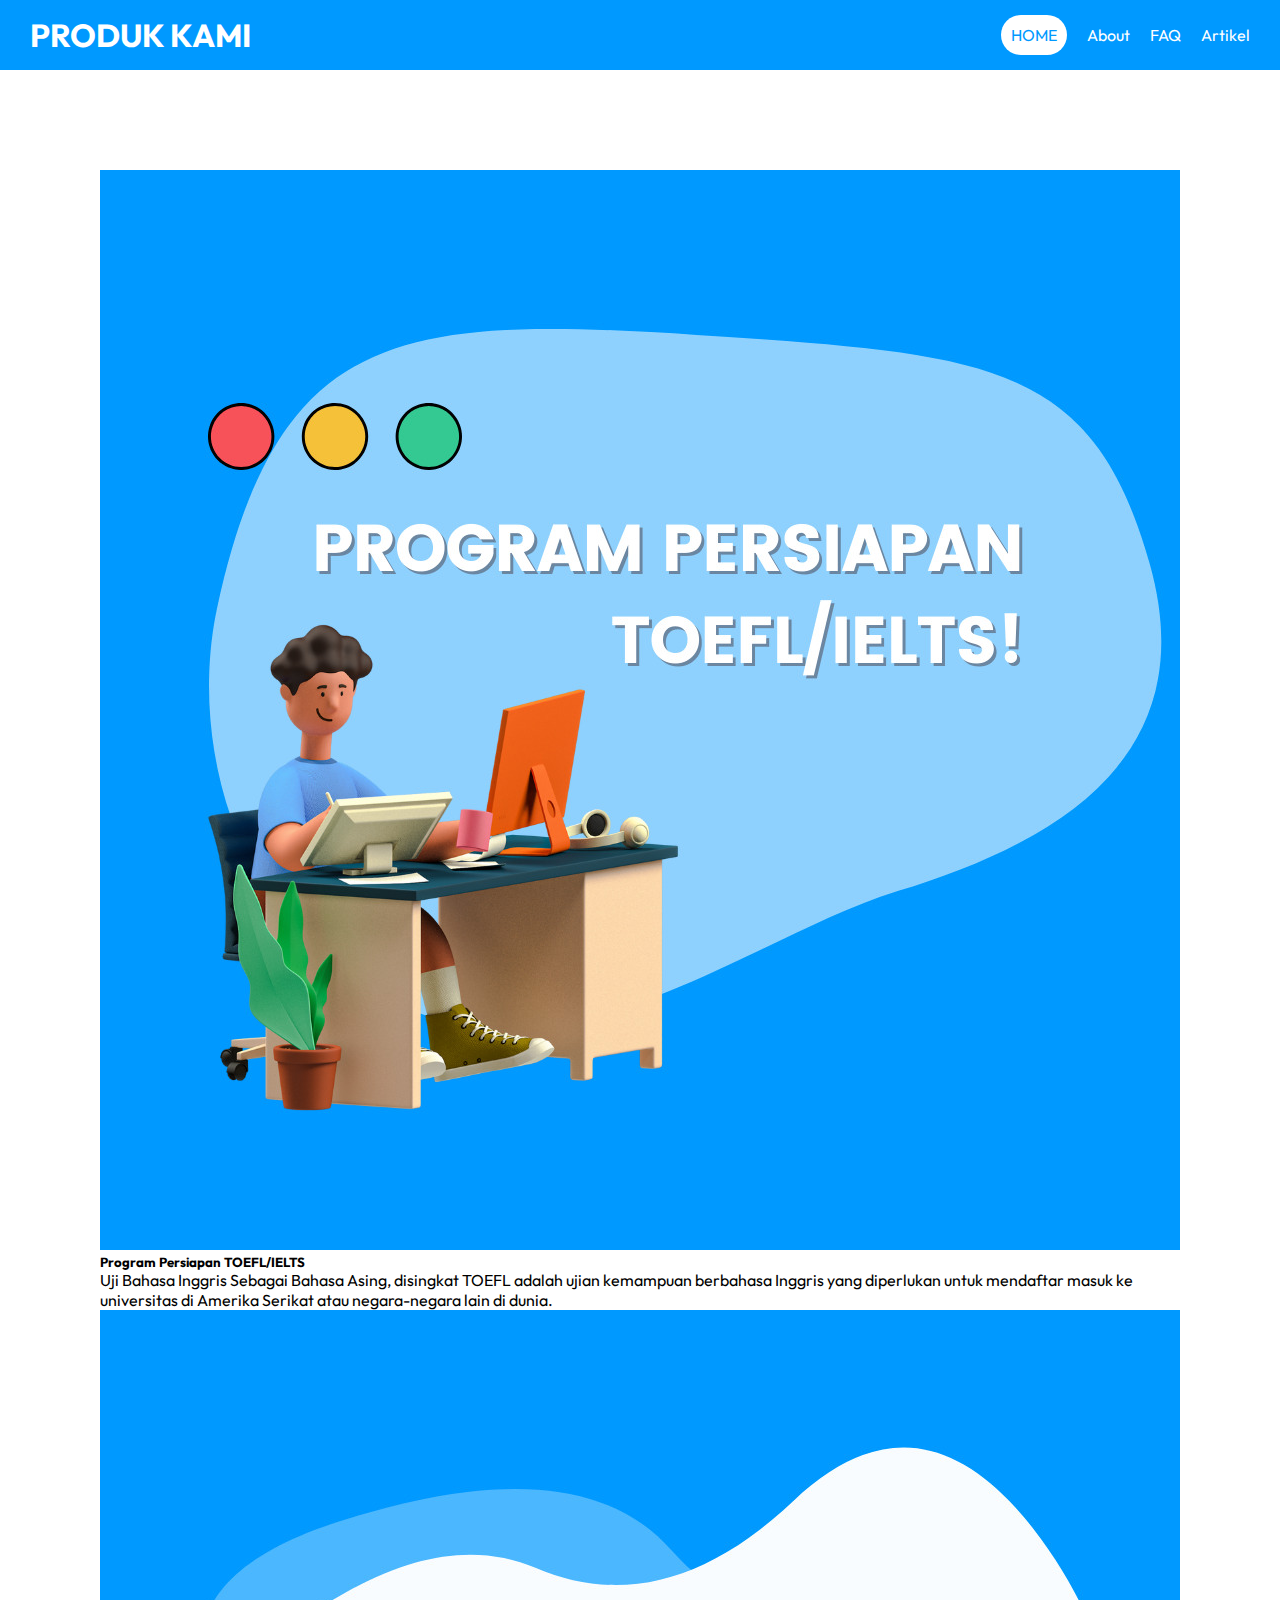
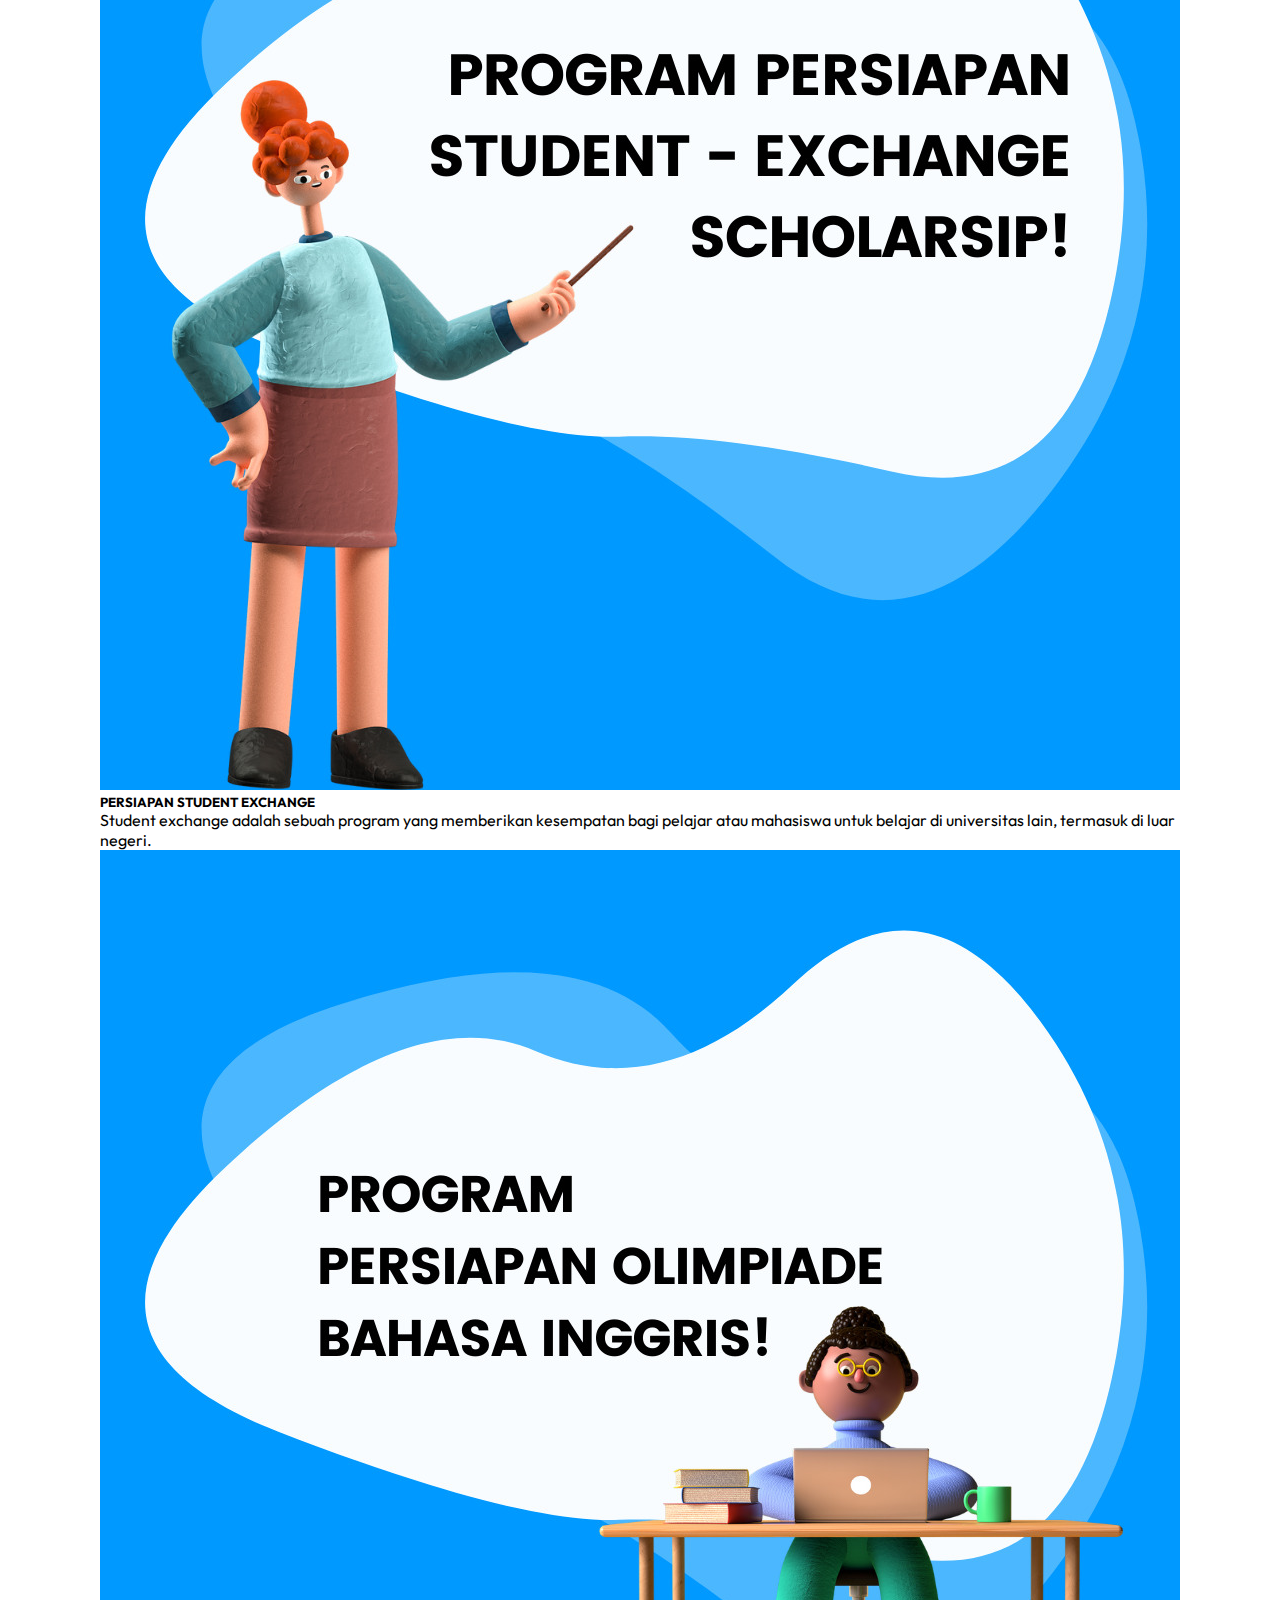
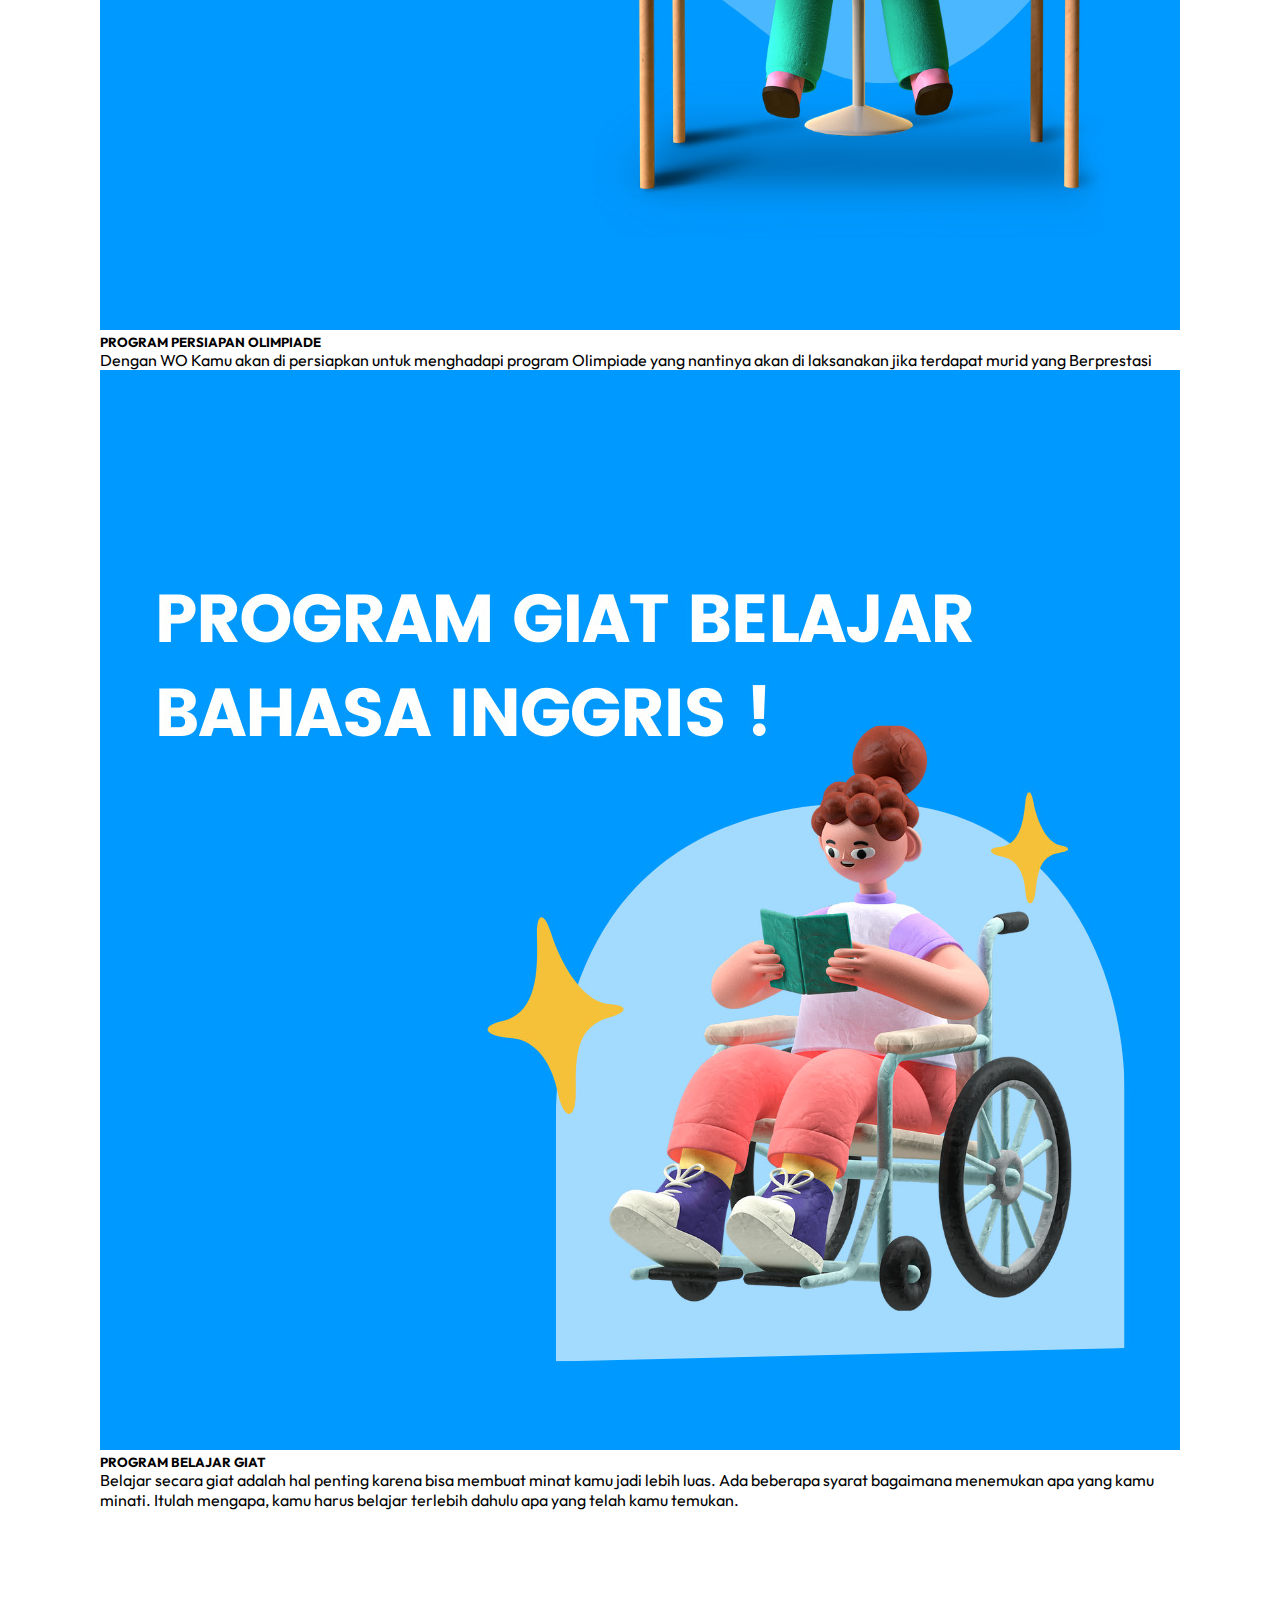
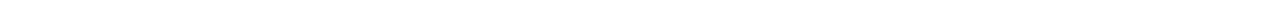
==== Produk.html @ 89df6b4d "Add files via upload" ====
<!DOCTYPE html>
<html lang="en">
<head>
    <meta charset="UTF-8">
    <meta http-equiv="X-UA-Compatible" content="IE=edge">
    <meta name="viewport" content="width=device-width, initial-scale=1.0">
    <title>Document</title>

    <link rel="stylesheet" href="css/Produk.css">
    <link href="https://cdn.jsdelivr.net/npm/bootstrap@5.0.2/dist/css/bootstrap.min.css" rel="stylesheet" integrity="sha384-EVSTQN3/azprG1Anm3QDgpJLIm9Nao0Yz1ztcQTwFspd3yD65VohhpuuCOmLASjC" crossorigin="anonymous">
</head>
<body>

    <nav>
        <h1>PRODUK KAMI</h1>
        <ul>
            <li><a href="index.html" class="Home">HOME</a></li>
            <li><a href="index.html#About" class="">About</a></li>
            <li><a href="index.html#FAQS" class="">FAQ</a></li>
            <li><a href="index.html#Artikel" class="">Artikel</a></li>
        </ul>
    </nav>

    <div class="produk_kami">
        <div class="row row-cols-1 row-cols-md-3 g-4">
            <div class="col">
              <div class="card h-100">
                <img src="assets/satu.jpg" class="card-img-top" alt="">
                <div class="card-body">
                  <h5 class="card-title">Program Persiapan TOEFL/IELTS</h5>
                  <p class="card-text">Uji Bahasa Inggris Sebagai Bahasa Asing, disingkat TOEFL adalah ujian kemampuan berbahasa Inggris yang diperlukan untuk mendaftar masuk ke universitas di Amerika Serikat atau negara-negara lain di dunia. </p>
                </div>
              </div>
            </div>
            <div class="col">
              <div class="card h-100">
                <img src="assets/dua.jpg" class="card-img-top" alt="">
                <div class="card-body">
                  <h5 class="card-title">PERSIAPAN STUDENT EXCHANGE</h5>
                  <p class="card-text">Student exchange adalah sebuah program yang memberikan kesempatan bagi pelajar atau mahasiswa untuk belajar di universitas lain, termasuk di luar negeri.</p>
                </div>
              </div>
            </div>
            <div class="col">
              <div class="card h-100">
                <img src="assets/tiga.jpg" class="card-img-top" alt="">
                <div class="card-body">
                  <h5 class="card-title">PROGRAM PERSIAPAN OLIMPIADE</h5>
                  <p class="card-text">Dengan WO Kamu akan di persiapkan untuk menghadapi program Olimpiade yang nantinya akan di laksanakan jika terdapat murid yang Berprestasi</p>
                </div>
              </div>
            </div>
            <div class="col">
                <div class="col">
                    <div class="card h-100">
                      <img src="assets/empat.jpg" class="card-img-top" alt="">
                      <div class="card-body">
                        <h5 class="card-title">PROGRAM BELAJAR GIAT</h5>
                        <p class="card-text">Belajar secara giat adalah hal penting karena bisa membuat minat kamu jadi lebih luas. Ada beberapa syarat bagaimana menemukan apa yang kamu minati. Itulah mengapa, kamu harus belajar terlebih dahulu apa yang telah kamu temukan.</p>
                      </div>
                    </div>
                  </div>
                  <div class="col">
    </div>
    <div class="div">
        
    </div>

    
    <script>
        window.addEventListener('scroll', function() {
            var nav = document.querySelector('nav');
            if (window.pageYOffset > 0) {
                nav.classList.add('nav-scroll'); 
            } else {
                nav.classList.remove('nav-scroll');
            }
        });
    </script>


</body>
</html>
---- css/Produk.css ----
@import url('https://fonts.googleapis.com/css2?family=Outfit:wght@300;400;500&display=swap');

*{
    font-family: 'Outfit', sans-serif;
    padding: 0;
    margin: 0;
}

nav{
    color: white;
    display:flex;
    justify-content: space-between;
    padding: 15px 30px;
    background-color: #0099ff ;
}

ul{
    list-style: none;
    display: flex;
    gap: 20px;
    align-self: center;
}

ul li a{
    text-decoration: none;
    color: white;
}

.Home{
    color: #0099ff;
    background-color: white;
    border-radius:50px;
    padding: 10px;
}

.produk_kami{
    padding: 100px;
}

@media only screen and (max-width: 767px) {
    .card-img-top{
        display: none;
    }

    .card{
        width: 300px;
        margin: 0;
    }

    .produk_kami{
        display: flex;
        justify-content: center;
        padding: 0;
    }
}
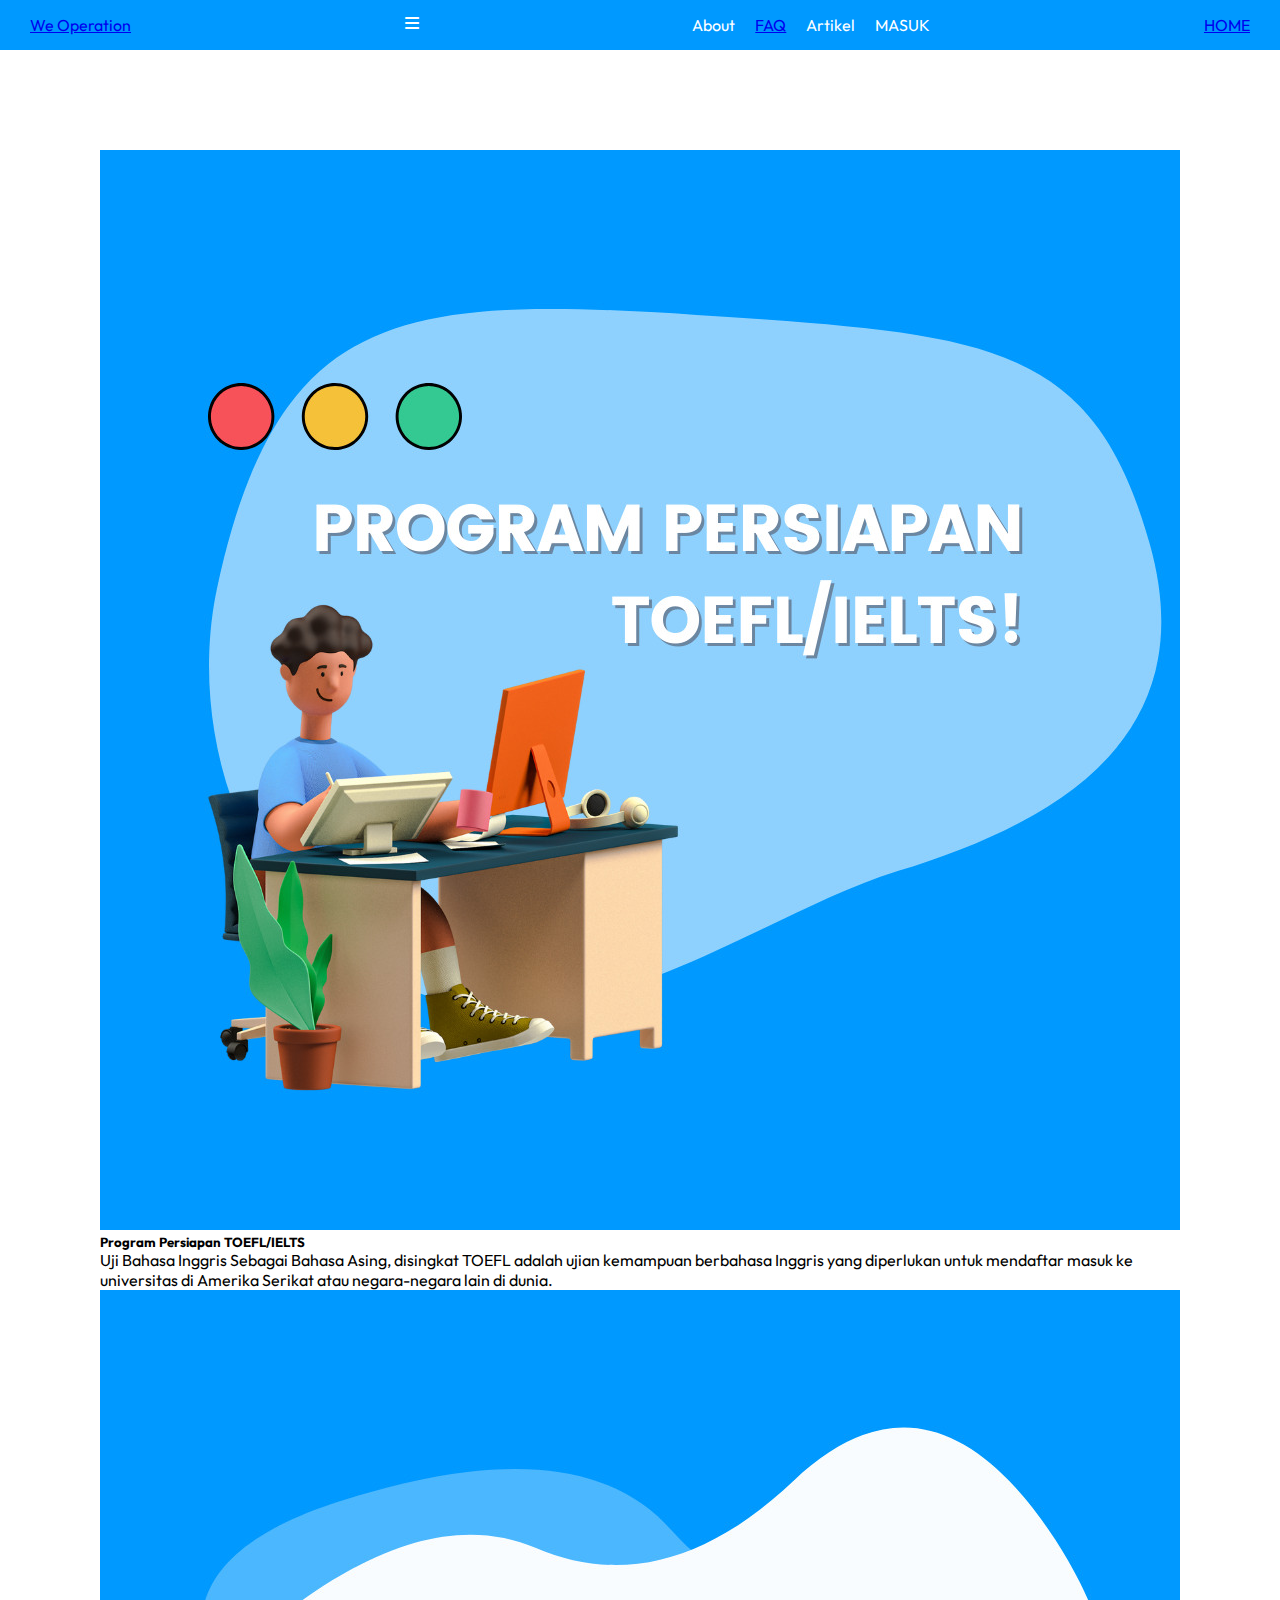
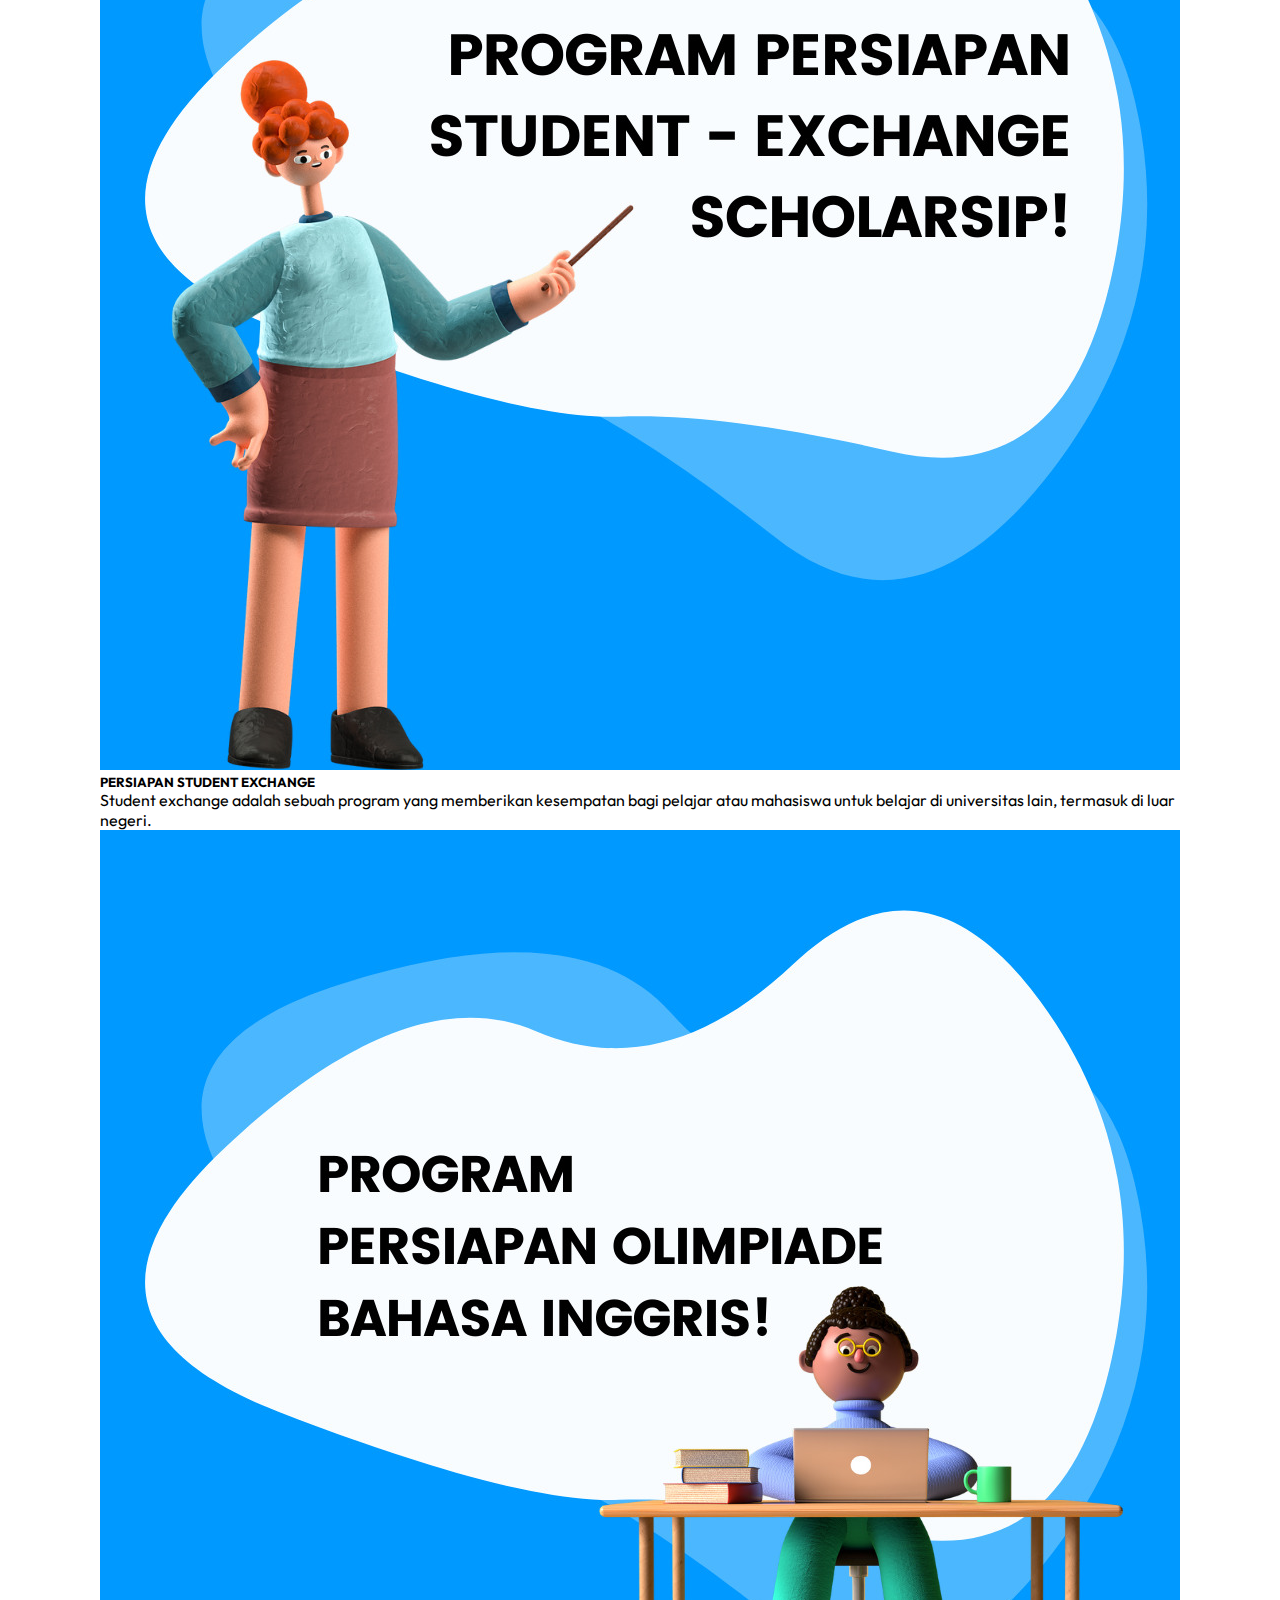
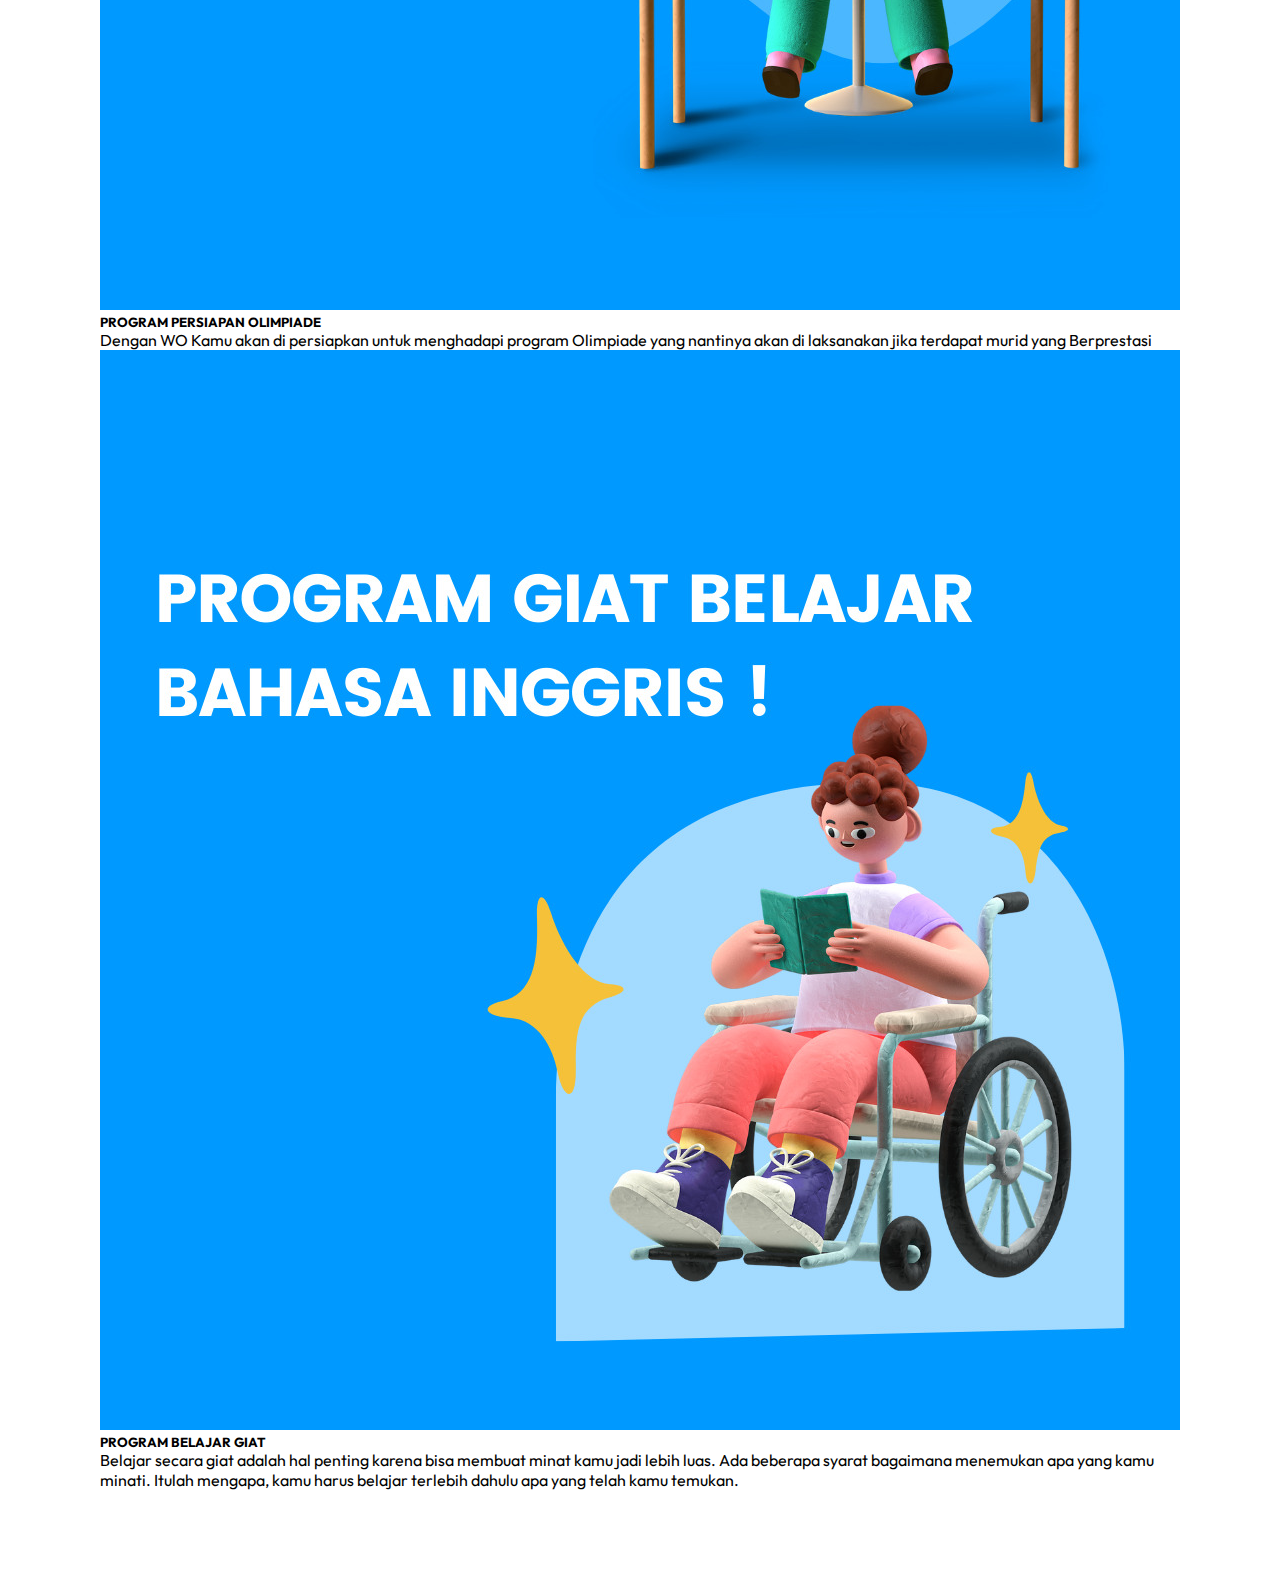
==== commit 4d56b4bc: "Update Produk.html" ====
--- a/Produk.html
+++ b/Produk.html
@@ -6,20 +6,33 @@
     <meta name="viewport" content="width=device-width, initial-scale=1.0">
     <title>Document</title>
 
+    <link rel="stylesheet"
+    href="https://cdnjs.cloudflare.com/ajax/libs/font-awesome/6.0.0-beta3/css/all.min.css"/>
     <link rel="stylesheet" href="css/Produk.css">
     <link href="https://cdn.jsdelivr.net/npm/bootstrap@5.0.2/dist/css/bootstrap.min.css" rel="stylesheet" integrity="sha384-EVSTQN3/azprG1Anm3QDgpJLIm9Nao0Yz1ztcQTwFspd3yD65VohhpuuCOmLASjC" crossorigin="anonymous">
 </head>
 <body>
 
+  <header>
     <nav>
-        <h1>PRODUK KAMI</h1>
-        <ul>
-            <li><a href="index.html" class="Home">HOME</a></li>
-            <li><a href="index.html#About" class="">About</a></li>
-            <li><a href="index.html#FAQS" class="">FAQ</a></li>
-            <li><a href="index.html#Artikel" class="">Artikel</a></li>
-        </ul>
+      <a href="#home" id="logo">We Operation</a>
+      <i class="fas fa-bars" id="ham-menu"></i>
+      <ul id="nav-bar">
+        <li>
+          <a href="#About" class="list_text">About</a>
+        </li>
+          <a href="#FAQS" class="list_text">FAQ</a>
+        </li>
+        <li>
+          <a href="#Artikel" class="list_text">Artikel</a>
+        </li>
+        <li>
+          <a href="LOGINPAGE.html" class="masuk_page">MASUK</a>
+        </li>
+      </ul>
+      <a href="index.html" class="actives">HOME</a>
     </nav>
+  </header>
 
     <div class="produk_kami">
         <div class="row row-cols-1 row-cols-md-3 g-4">
@@ -66,18 +79,25 @@
         
     </div>
 
+    <script>
+      let hamMenuIcon = document.getElementById("ham-menu");
+      let navBar = document.getElementById("nav-bar");
+      let navLinks = navBar.querySelectorAll("li");
+  
+      hamMenuIcon.addEventListener("click", () => {
+        navBar.classList.toggle("active");
+        hamMenuIcon.classList.toggle("fa-times");
+      });
+      navLinks.forEach((navLinks) => {
+        navLinks.addEventListener("click", () => {
+          navBar.classList.remove("active");
+          hamMenuIcon.classList.toggle("fa-times");
+        });
+      });
+  </script>
     
-    <script>
-        window.addEventListener('scroll', function() {
-            var nav = document.querySelector('nav');
-            if (window.pageYOffset > 0) {
-                nav.classList.add('nav-scroll'); 
-            } else {
-                nav.classList.remove('nav-scroll');
-            }
-        });
-    </script>
+
 
 
 </body>
-</html>+</html>
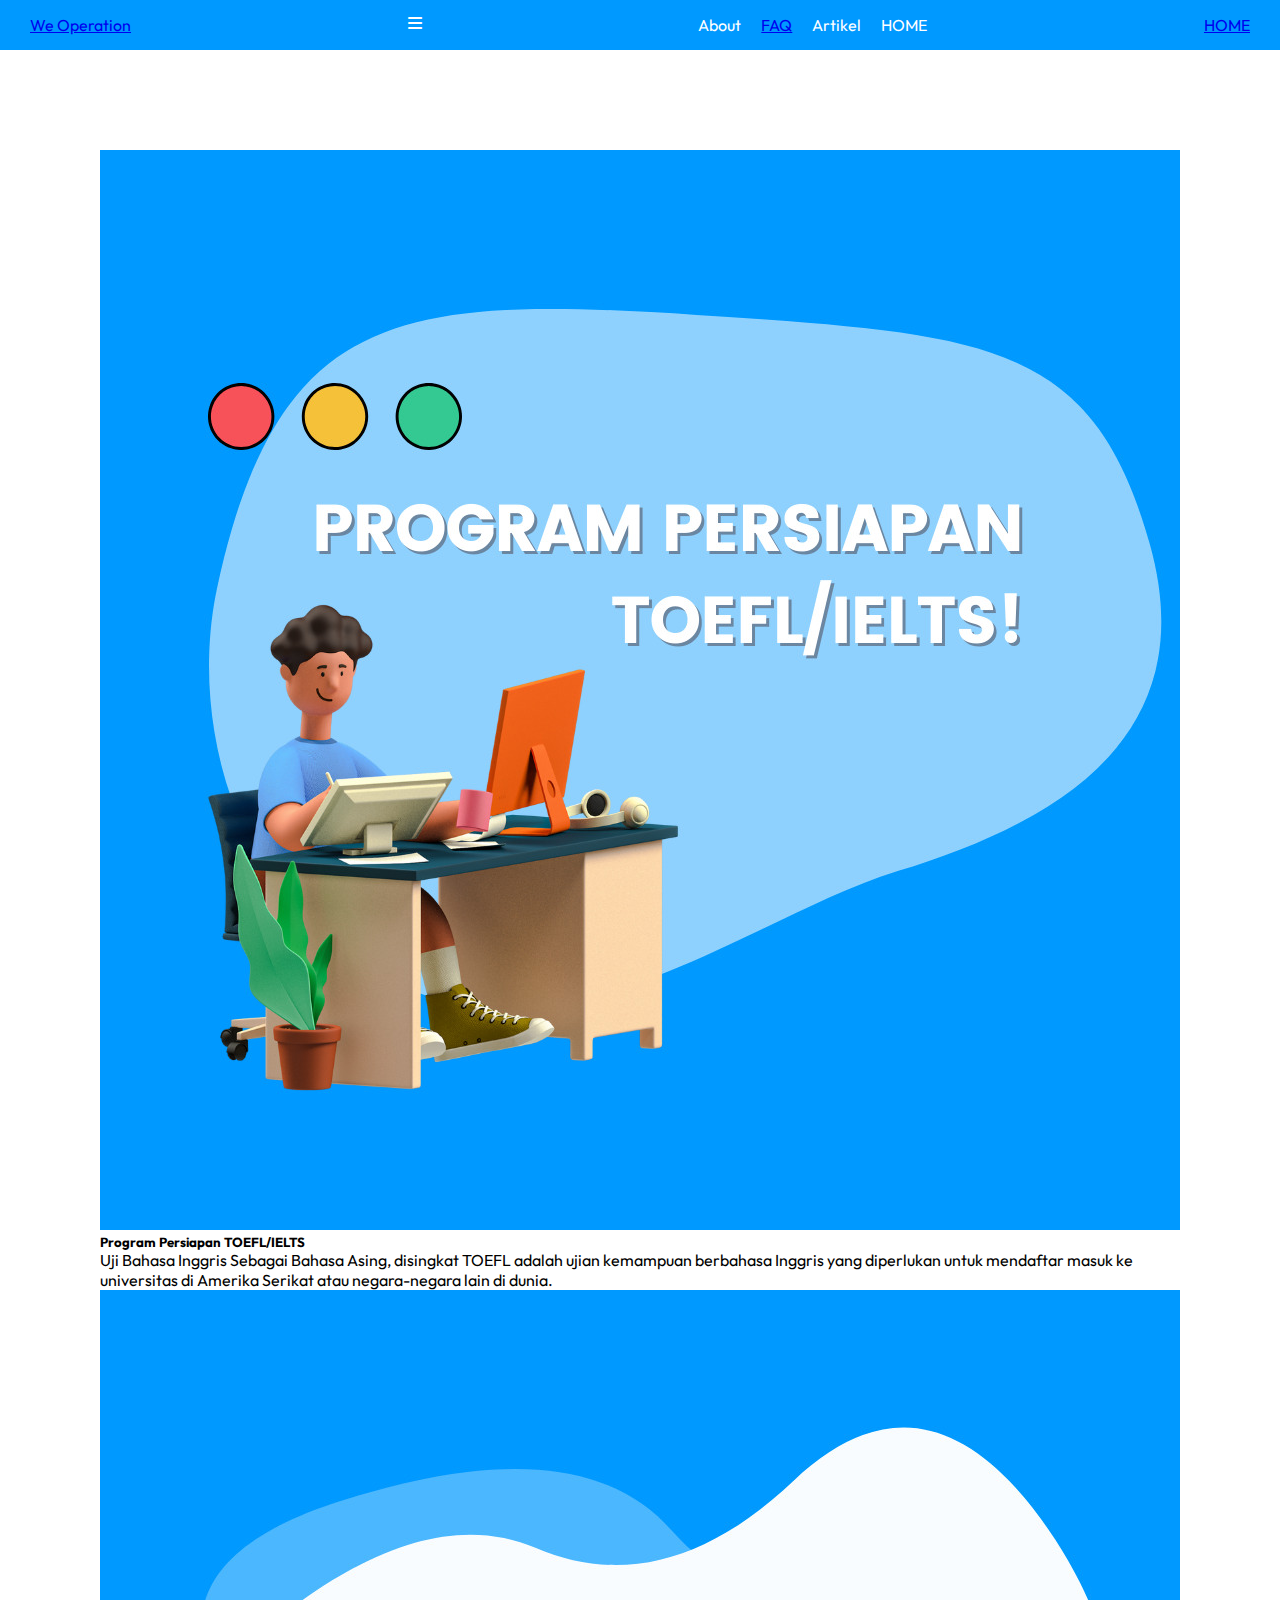
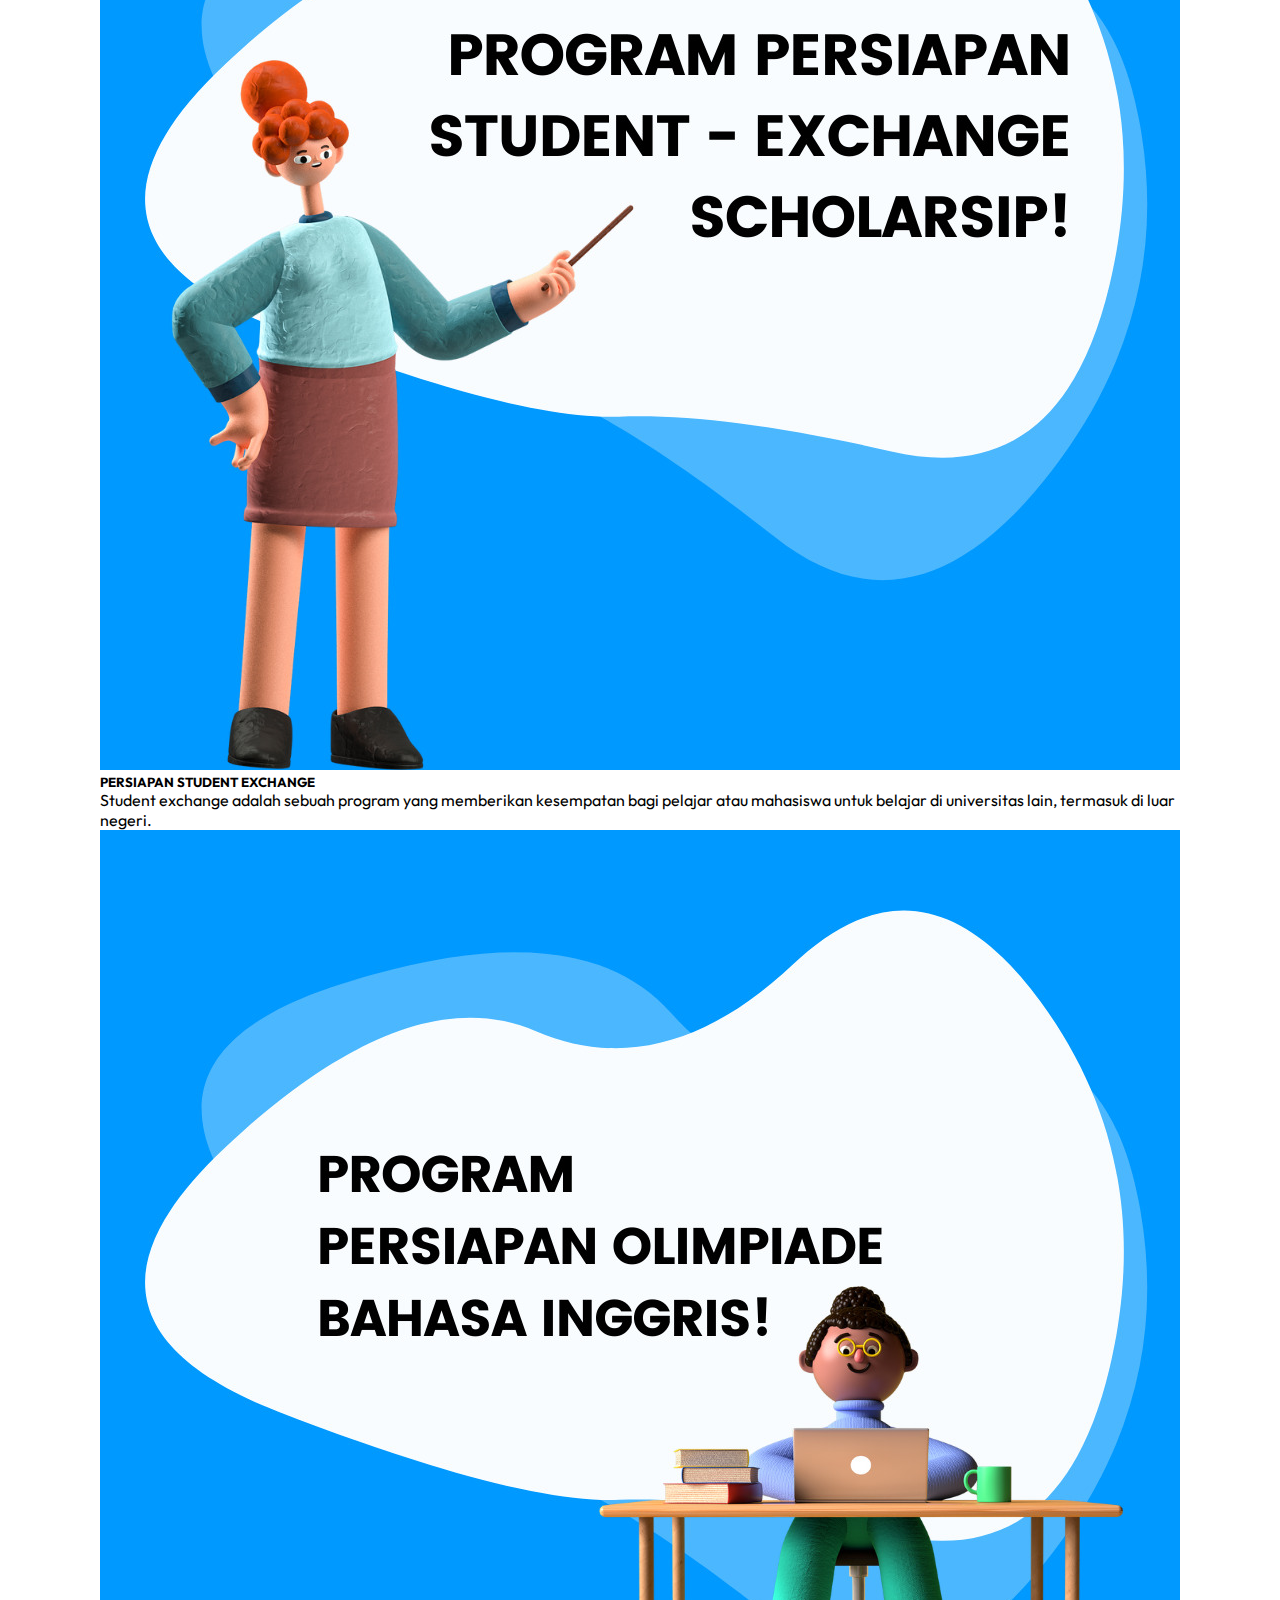
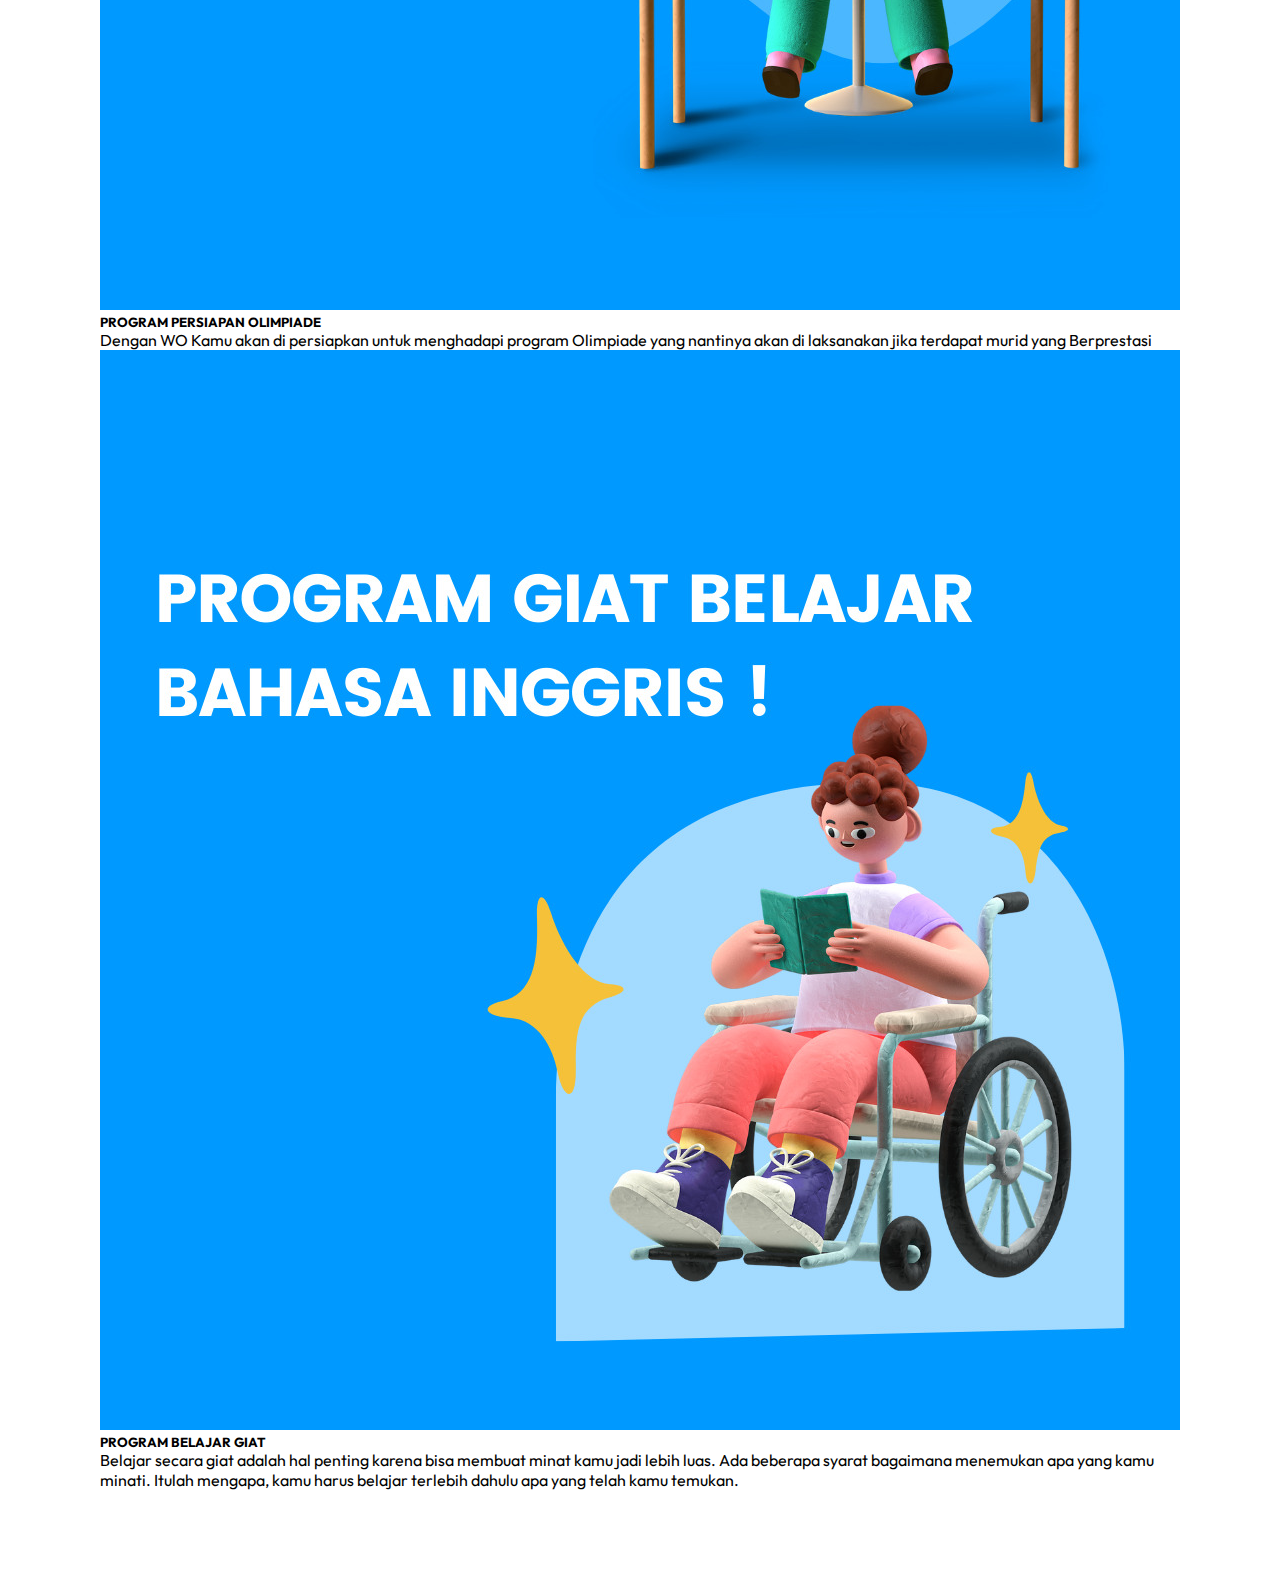
==== commit f897ee24: "Update Produk.html" ====
--- a/Produk.html
+++ b/Produk.html
@@ -19,15 +19,15 @@
       <i class="fas fa-bars" id="ham-menu"></i>
       <ul id="nav-bar">
         <li>
-          <a href="#About" class="list_text">About</a>
+          <a href="index.html#About" class="list_text">About</a>
         </li>
-          <a href="#FAQS" class="list_text">FAQ</a>
+          <a href="index.html#FAQS" class="list_text">FAQ</a>
         </li>
         <li>
-          <a href="#Artikel" class="list_text">Artikel</a>
+          <a href="index.html#Artikel" class="list_text">Artikel</a>
         </li>
         <li>
-          <a href="LOGINPAGE.html" class="masuk_page">MASUK</a>
+          <a href="index.html" class="masuk_page">HOME</a>
         </li>
       </ul>
       <a href="index.html" class="actives">HOME</a>
